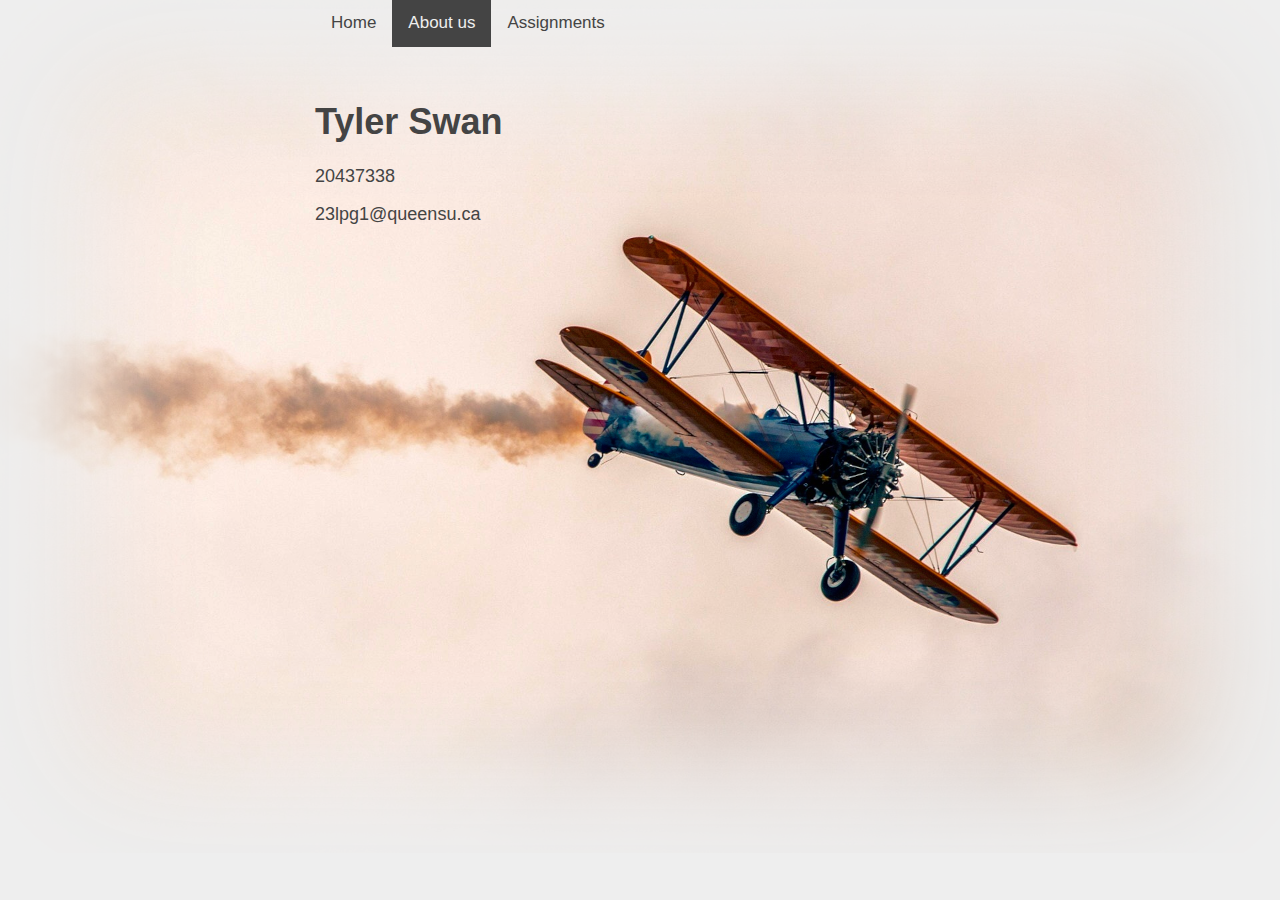
==== about.html @ 66146eae "initial website" ====
<!DOCTYPE html>
<html lang="en">
<head>
    <meta charset="UTF-8">
    <title>Title</title>
  <link rel="stylesheet" href="css/style.css">
</head>
<body style="max-width: 650px">
<!-- header with nav -->
<div class="topnav">
    <a href="index.html">Home</a>
    <a class="active" href="about.html">About us</a>
    <a href="assignments.html">Assignments</a>
</div>
<h1>Tyler Swan</h1>
<p>20437338</p>
<a href="mailto:23lpg1@queensu.ca">23lpg1@queensu.ca</a>
</body>
</html>
---- css/style.css ----
body {
  margin: 100px auto;
  line-height: 1.1;
  font-size: 18px;
  color: #444;
  padding: 0 0;
  background-color: #EEEEEE;
  font-family: "Helvetica Neue", Helvetica, Arial, sans-serif;
  /* center content */
  background-image: url("../img/plane.png");
  background-repeat: no-repeat;
  background-position: top center;
}

h1, h2, h3 {
  line-height: 1.2;
  max-width: 650px;
}
p{
  max-width: 650px;
}
img {
  max-width: 100%;
}
a {
  color: #444;
  text-decoration: none;
}

.topnav {
  overflow: hidden;
  position: absolute;
  top: 0;
}

/* Style the links inside the navigation bar */
.topnav a {
  float: left;
  color: #444444;
  text-align: center;
  padding: 14px 16px;
  text-decoration: none;
  font-size: 17px;

}

/* Change the color of links on hover */
a:hover {
  background-color: #ddd;
  color: black;
}

/* Add a color to the active/current link */
.topnav a.active {
  background-color: #444444;
  color: #EEEEEE;
}

.gridcontainer {
  display: grid;
  grid-template-columns: 1fr 1fr 1fr;
  grid-gap: 10px;
  padding: 10px;
}

.item1{

  grid-column: 1 / 3;
  grid-row: 1 / 3;
}
.item2{
  grid-column: 1;
  grid-row: 2;
}
.item3{
  grid-column: 1;
  grid-row: 3;
}
.item4{
  grid-column: 2;
  grid-row: 1;
}
.item5{
  grid-column: 2;
  grid-row: 2;
}
.item6{
  grid-column: 2;
  grid-row: 3;
}
.item7{
  grid-column: 3;
  grid-row: 1;
}
.item8{
  grid-column: 3;
  grid-row: 2;
}
.item9{
  grid-column: 3;
  grid-row: 3;
}
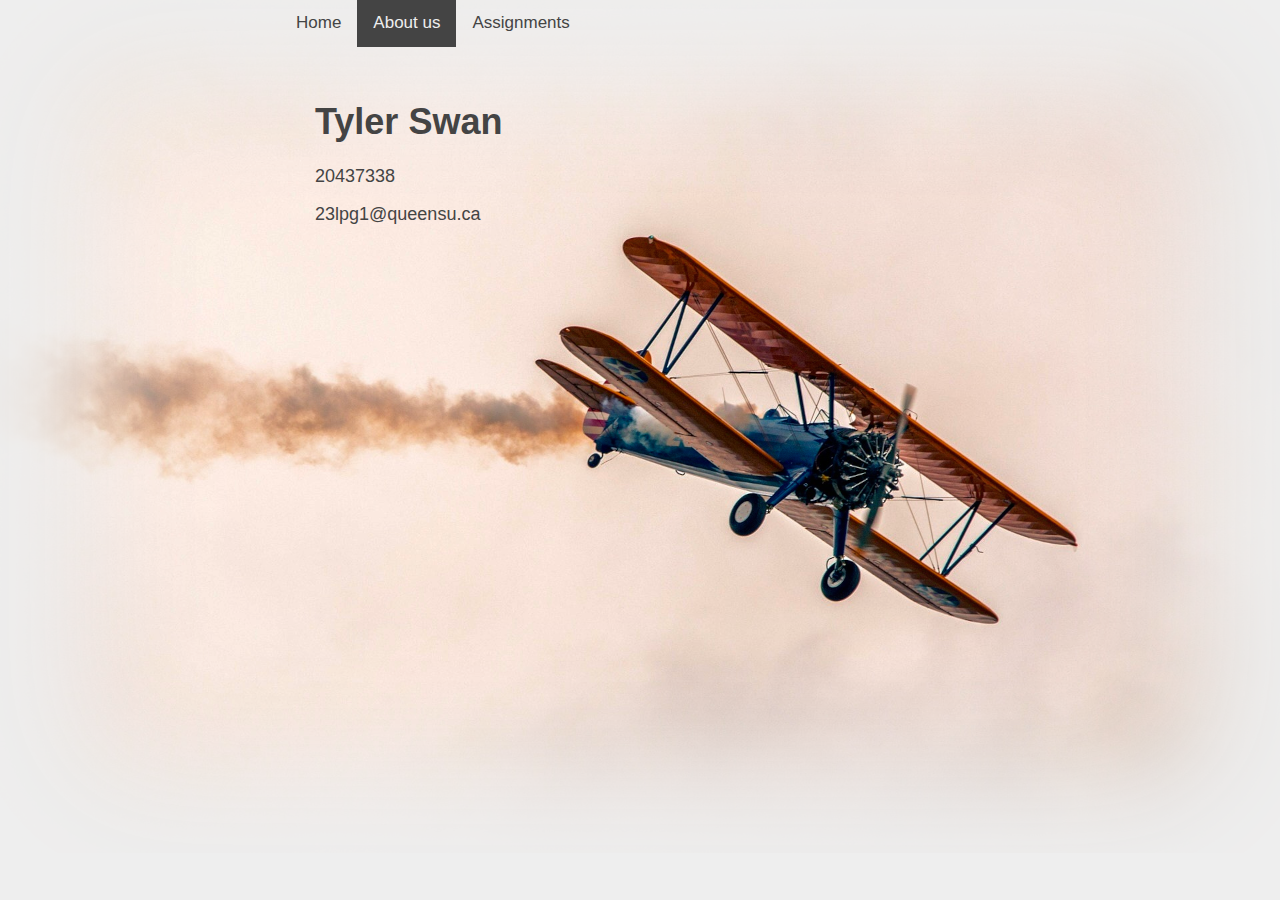
==== commit 63509d32: "topnav and title change" ====
--- a/about.html
+++ b/about.html
@@ -2,12 +2,12 @@
 <html lang="en">
 <head>
     <meta charset="UTF-8">
-    <title>Title</title>
+    <title>322: about group 7</title>
   <link rel="stylesheet" href="css/style.css">
 </head>
 <body style="max-width: 650px">
 <!-- header with nav -->
-<div class="topnav">
+<div style="position: absolute; right: 0; width: 1000px" class="topnav">
     <a href="index.html">Home</a>
     <a class="active" href="about.html">About us</a>
     <a href="assignments.html">Assignments</a>
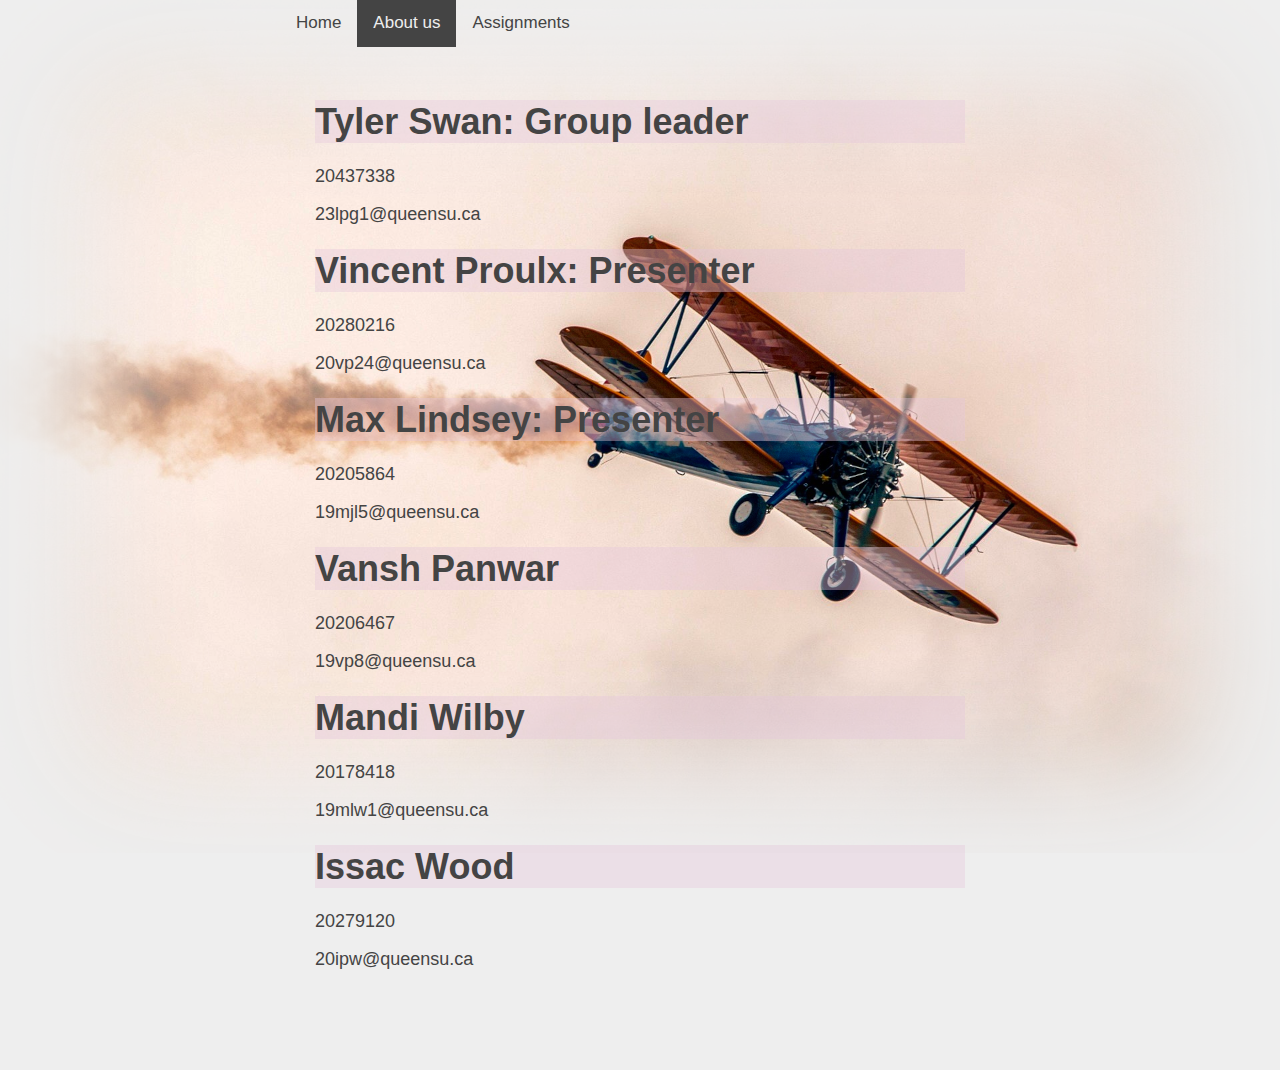
==== commit fb1c618b: "added names and changed h1 bg colour" ====
--- a/about.html
+++ b/about.html
@@ -12,8 +12,23 @@
     <a class="active" href="about.html">About us</a>
     <a href="assignments.html">Assignments</a>
 </div>
-<h1>Tyler Swan</h1>
+<h1>Tyler Swan: Group leader</h1>
 <p>20437338</p>
 <a href="mailto:23lpg1@queensu.ca">23lpg1@queensu.ca</a>
+<h1>Vincent Proulx: Presenter</h1>
+<p>20280216</p>
+<a href="mailto:20vp24@queensu.ca">20vp24@queensu.ca</a>
+<h1>Max Lindsey: Presenter</h1>
+<p>20205864</p>
+<a href="mailto:19mjl5@queensu.ca">19mjl5@queensu.ca</a>
+<h1>Vansh Panwar</h1>
+<p>20206467</p>
+<a href="mailto:19vp8@queensu.ca">19vp8@queensu.ca</a>
+<h1>Mandi Wilby</h1>
+<p>20178418</p>
+<a href="mailto:19mlw1@queensu.ca">19mlw1@queensu.ca</a>
+<h1>Issac Wood</h1>
+<p>20279120</p>
+<a href="mailto:20ipw@queensu.ca">20ipw@queensu.ca</a>
 </body>
 </html>
--- a/css/style.css
+++ b/css/style.css
@@ -11,7 +11,9 @@
   background-repeat: no-repeat;
   background-position: top center;
 }
-
+h1{
+  background-color: rgba(230,200,220,0.4);
+}
 h1, h2, h3 {
   line-height: 1.2;
   max-width: 650px;
